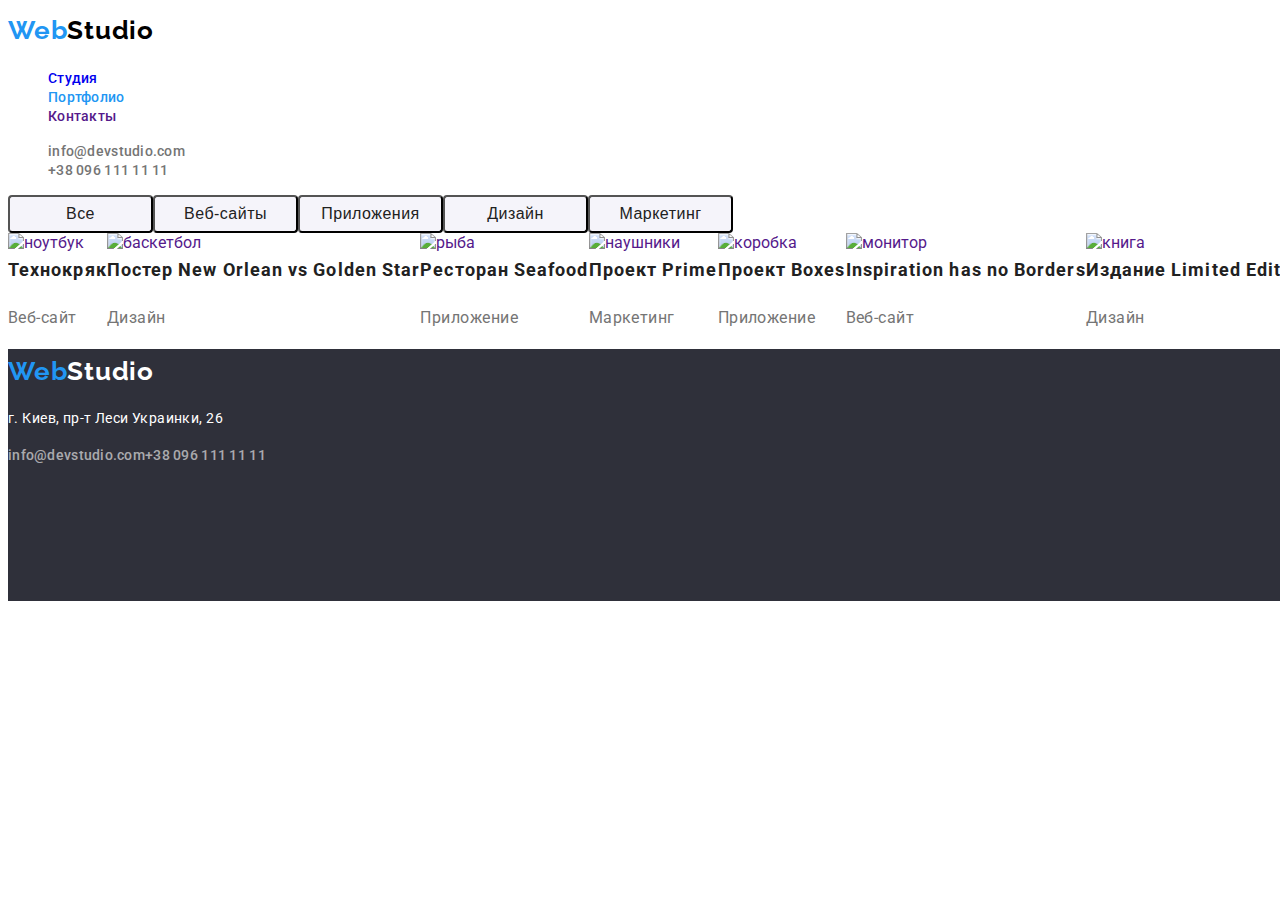
==== portfolio.html @ f9147936 "pravka" ====
<!DOCTYPE html>
<html lang="en">

<head>
    <meta charset="UTF-8">
    <meta http-equiv="X-UA-Compatible" content="IE=edge">
    <meta name="viewport" content="width=device-width, initial-scale=1.0">
    <title>Portfolio</title>
    <link rel="stylesheet" href="./css/styles.css">
    <link rel="preconnect" href="https://fonts.googleapis.com">
    <link rel="preconnect" href="https://fonts.gstatic.com" crossorigin>
    <link
        href="https://fonts.googleapis.com/css2?family=Raleway:wght@700&family=Roboto:wght@400;500;700;900&display=swap"
        rel="stylesheet">
</head>

<body>
    <header>
        <a href="./index.html" class="web">Web<span class="studia">Studio</span></a>
        <nav>
            <ol>
                <li>
                    <a href="./index.html" class="navigate">Студия</a>
                </li>
                <li>
                    <a href="./portfolio.html" class="navigate current">Портфолио</a>
                </li>
                <li>
                    <a href="" class="navigate">Контакты</a>
                </li>
            </ol>
        </nav>
        <ol>
            <li>
                <a href="mailto:info@devstudio.com" class="contacts">info@devstudio.com</a>
            </li>
            <li>
                <a href="tel:+380961111111" class="contacts">+38 096 111 11 11</a>
            </li>
        </ol>
    </header>
    <main>
        <section class="portfoio-filter">
            <ul>
                <li><button type="button" class="portfolio-button">Все</button></li>
                <li><button type="button" class="portfolio-button">Веб-сайты</button></li>
                <li><button type="button" class="portfolio-button">Приложения</button></li>
                <li><button type="button" class="portfolio-button">Дизайн</button></li>
                <li><button type="button" class="portfolio-button">Маркетинг</button></li>
            </ul>
            <ul>
                <li><a href="">
                        <img src="./images/port1.jpg" alt="ноутбук" width="370px" height="294px">
                        <h2 class="portfolio-heading">Технокряк</h2>
                        <p class="portfolio-paragraph">Веб-сайт</p>
                    </a>
                </li><a href="">
                    <img src="./images/port2.jpg" alt="баскетбол" width="370px" height="294px">
                    <h2 class="portfolio-heading">Постер New Orlean vs Golden Star</h2>
                    <p class="portfolio-paragraph">Дизайн</p>
                </a>
                <li>
                </li>
                <li><a href="">
                        <img src="./images/port3.jpg" alt="рыба" width="370px" height="294px">
                        <h2 class="portfolio-heading">Ресторан Seafood</h2>
                        <p class="portfolio-paragraph">Приложение</p>
                    </a>
                </li>
                <li><a href="">
                        <img src="./images/port4.jpg" alt="наушники" width="370px" height="294px">
                        <h2 class="portfolio-heading">Проект Prime</h2>
                        <p class="portfolio-paragraph">Маркетинг</p>
                    </a>
                </li>
                <li><a href="">
                        <img src="./images/port5.jpg" alt="коробка" width="370px" height="294px">
                        <h2 class="portfolio-heading">Проект Boxes</h2>
                        <p class="portfolio-paragraph">Приложение</p>
                    </a>
                </li>
                <li><a href="">
                        <img src="./images/port6.jpg" alt="монитор" width="370px" height="294px">
                        <h2 class="portfolio-heading">Inspiration has no Borders</h2>
                        <p class="portfolio-paragraph">Веб-сайт</p>
                    </a>
                </li>
                <li><a href="">
                        <img src="./images/port7.jpg" alt="книга" width="370px" height="294px">
                        <h2 class="portfolio-heading">Издание Limited Edition</h2>
                        <p class="portfolio-paragraph">Дизайн</p>
                    </a>
                </li>
                <li><a href="">
                        <img src="./images/port8.jpg" alt="этикетка" width="370px" height="294px">
                        <h2 class="portfolio-heading">Проект LAB</h2>
                        <p class="portfolio-paragraph">Маркетинг</p>
                    </a>
                </li>
                <li><a href="">
                        <img src="./images/port9.jpg" alt="набор текста" width="370px" height="294px">
                        <h2 class="portfolio-heading">Growing Business</h2>
                        <p class="portfolio-paragraph">Приложение</p>
                    </a>
                </li>

            </ul>
        </section>
    </main>
    <footer class="footer-section">
        <a href="./index.html" class="web">Web<span class="studio">Studio</span></a>
        <address>
            <p class="adress">г. Киев, пр-т Леси Украинки, 26</p>
            <ul>
                <li>
                    <a href="mailto:info@devstudio.com" class="contacts color">info@devstudio.com</a>
                </li>
                <li>
                    <a href="tel:+380961111111" class="contacts color">+38 096 111 11 11</a>
                </li>
            </ul>
        </address>
    </footer>
</body>

</html>
---- css/styles.css ----
:root {
  --pimary-text-color: #212121;
  --secondary-text-color: #757575;
  --white-color: #ffffff;
  --background-color: #2196f3;
  --background2-color: #2f303a;
  --background3-color: #f5f4fa;
}
body {
  font-family: "Roboto", sans-serif;
}
ul {
  display: flex;
  list-style: none;
  padding: 0;
  margin: 0;
}
li {
  list-style-type: none;
}
a {
  text-decoration: none;
  font-style: normal;
}
h2 {
  margin: 0;
}
h3 {
  margin: 0;
}

/* Заголовок */

.web {
  font-family: Raleway;
  font-weight: bold;
  font-size: 26px;
  line-height: 1.7;
  letter-spacing: 0.03em;
  color: var(--background-color);
}
.studia {
  color: black;
}
.current {
  color: #2196f3;
}
.navigate:focus,
.navigate:hover {
  color: var(--background-color);
}
.navigate {
  font-weight: 500;
  font-size: 14px;
  line-height: 1.1;
  letter-spacing: 0.02em;
}
.contacts:focus,
.contacts:hover {
  color: var(--background-color);
}
.contacts {
  font-weight: 500;
  font-size: 14px;
  line-height: 1.1;
  letter-spacing: 0.02em;
  color: var(--secondary-text-color);
}
/* Заголовок */

.main {
  text-align: center;
  margin: 0;
  width: 1600px;
  height: 600px;
  left: 0px;
  top: 80px;
  background: var(--background2-color);
}
.main-text {
  padding-top: 200px;
  margin: auto;
  width: 696px;
  font-weight: 900;
  font-size: 44px;
  line-height: 1.3;
  text-align: center;
  letter-spacing: 0.06em;
  text-transform: uppercase;
  color: var(--white-color);
}
.main-button:focus,
.main-button:hover {
  background: #188ce8;
}
.main-button {
  margin-top: 30px;
  cursor: pointer;
  font-family: Roboto;
  font-weight: bold;
  font-size: 16px;
  letter-spacing: 0.06em;
  width: 200px;
  height: 50px;
  color: var(--white-color);
  background: var(--background-color);
  box-shadow: 0px 4px 4px rgba(0, 0, 0, 0.15);
  border-radius: 4px;
}

/* Качества */
.description {
  width: 1600px;
}
.heading {
  margin-top: 94px;
  margin-bottom: 10px;
  font-size: 14px;
  letter-spacing: 0.03em;
  text-transform: uppercase;
  color: var(--pimary-text-color);
}
.paragrafh {
  font-size: 14px;
  line-height: 1.8;
  letter-spacing: 0.03em;
  color: var(--secondary-text-color);
}

/* Чем занимаемся */

.work-section {
  width: 1600px;
}
.work-heading {
  margin-bottom: 50px;
  font-size: 36px;
  line-height: 1.16;
  text-align: center;
  letter-spacing: 0.03em;
  color: var(--pimary-text-color);
}

/* Команда */

.team-section {
  width: 1600px;
  height: 648px;
  background: var(--background3-color);
}
.participants {
  font-weight: 500;
  font-size: 16px;
  line-height: 1.1;
  text-align: center;
  letter-spacing: 0.03em;
  color: var(--pimary-text-color);
}

.team-paragraph {
  font-size: 16px;
  line-height: 1.1;
  text-align: center;
  letter-spacing: 0.03em;
  color: var(--secondary-text-color);
}

/* Подвал */

.footer-section {
  width: 1600px;
  height: 252px;
  left: 0px;
  top: 2097px;
  background: var(--background2-color);
}
.studio {
  color: var(--white-color);
}
.adress {
  font-style: normal;
  font-size: 14px;
  line-height: 1.7;
  letter-spacing: 0.03em;
  color: var(--white-color);
}

.color {
  color: rgba(255, 255, 255, 0.6);
}
/* Портфолио */

.portfoio-filter {
  width: 1600px;
  margin: auto;
}
.portfolio-button:hover,
.portfolio-button:focus {
  color: var(--white-color);
  background: var(--background-color);
}
.portfolio-button {
  font-size: 16px;
  line-height: 1.6;
  text-align: center;
  letter-spacing: 0.03em;
  color: var(--pimary-text-color);
  cursor: pointer;
  width: 145px;
  height: 38px;
  background: var(--background3-color);
  border-radius: 4px;
}
.portfolio-heading {
  font-size: 18px;
  line-height: 2;
  letter-spacing: 0.06em;
  color: var(--pimary-text-color);
}
.portfolio-paragraph {
  font-size: 16px;
  line-height: 1.8;
  letter-spacing: 0.03em;
  color: var(--secondary-text-color);
}
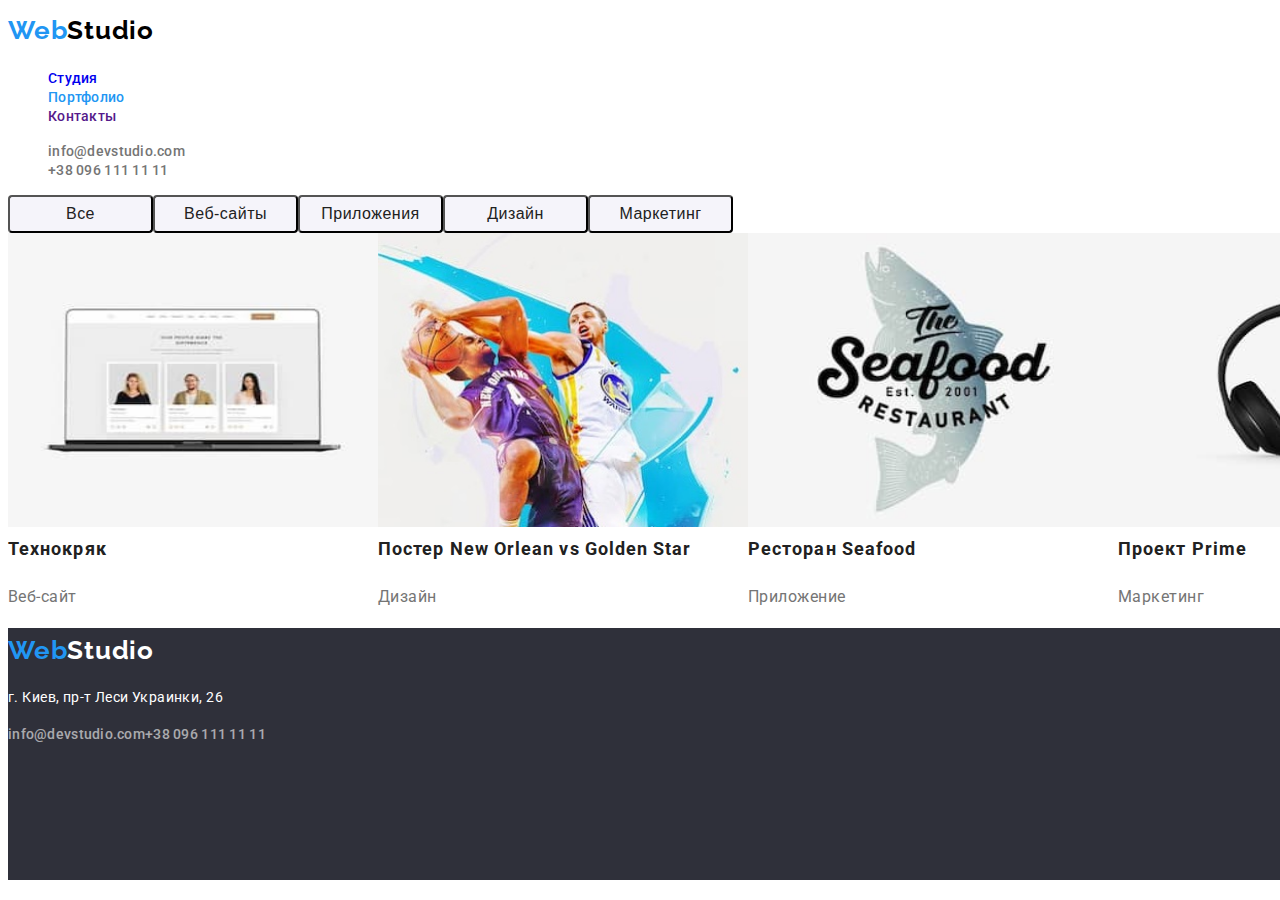
==== commit e8ad820f: "pravka" ====
--- a/portfolio.html
+++ b/portfolio.html
@@ -50,55 +50,55 @@
             </ul>
             <ul>
                 <li><a href="">
-                        <img src="./images/port1.jpg" alt="ноутбук" width="370px" height="294px">
+                        <img src="./images/notebook.jpg" alt="ноутбук" width="370px" height="294px">
                         <h2 class="portfolio-heading">Технокряк</h2>
                         <p class="portfolio-paragraph">Веб-сайт</p>
                     </a>
                 </li><a href="">
-                    <img src="./images/port2.jpg" alt="баскетбол" width="370px" height="294px">
+                    <img src="./images/basketball2.jpg" alt="баскетбол" width="370px" height="294px">
                     <h2 class="portfolio-heading">Постер New Orlean vs Golden Star</h2>
                     <p class="portfolio-paragraph">Дизайн</p>
                 </a>
                 <li>
                 </li>
                 <li><a href="">
-                        <img src="./images/port3.jpg" alt="рыба" width="370px" height="294px">
+                        <img src="./images/fish.jpg" alt="рыба" width="370px" height="294px">
                         <h2 class="portfolio-heading">Ресторан Seafood</h2>
                         <p class="portfolio-paragraph">Приложение</p>
                     </a>
                 </li>
                 <li><a href="">
-                        <img src="./images/port4.jpg" alt="наушники" width="370px" height="294px">
+                        <img src="./images/headphones.jpg" alt="наушники" width="370px" height="294px">
                         <h2 class="portfolio-heading">Проект Prime</h2>
                         <p class="portfolio-paragraph">Маркетинг</p>
                     </a>
                 </li>
                 <li><a href="">
-                        <img src="./images/port5.jpg" alt="коробка" width="370px" height="294px">
+                        <img src="./images/boxes.jpg" alt="коробки" width="370px" height="294px">
                         <h2 class="portfolio-heading">Проект Boxes</h2>
                         <p class="portfolio-paragraph">Приложение</p>
                     </a>
                 </li>
                 <li><a href="">
-                        <img src="./images/port6.jpg" alt="монитор" width="370px" height="294px">
+                        <img src="./images/monitor.jpg" alt="монитор" width="370px" height="294px">
                         <h2 class="portfolio-heading">Inspiration has no Borders</h2>
                         <p class="portfolio-paragraph">Веб-сайт</p>
                     </a>
                 </li>
                 <li><a href="">
-                        <img src="./images/port7.jpg" alt="книга" width="370px" height="294px">
+                        <img src="./images/book.jpg" alt="книга" width="370px" height="294px">
                         <h2 class="portfolio-heading">Издание Limited Edition</h2>
                         <p class="portfolio-paragraph">Дизайн</p>
                     </a>
                 </li>
                 <li><a href="">
-                        <img src="./images/port8.jpg" alt="этикетка" width="370px" height="294px">
+                        <img src="./images/tag.jpg" alt="этикетка" width="370px" height="294px">
                         <h2 class="portfolio-heading">Проект LAB</h2>
                         <p class="portfolio-paragraph">Маркетинг</p>
                     </a>
                 </li>
                 <li><a href="">
-                        <img src="./images/port9.jpg" alt="набор текста" width="370px" height="294px">
+                        <img src="./images/worknotebook.jpg" alt="набор текста" width="370px" height="294px">
                         <h2 class="portfolio-heading">Growing Business</h2>
                         <p class="portfolio-paragraph">Приложение</p>
                     </a>
--- a/css/styles.css
+++ b/css/styles.css
@@ -201,7 +201,7 @@
 }
 .portfolio-button {
   font-size: 16px;
-  line-height: 1.6;
+  line-height: 26px;
   text-align: center;
   letter-spacing: 0.03em;
   color: var(--pimary-text-color);
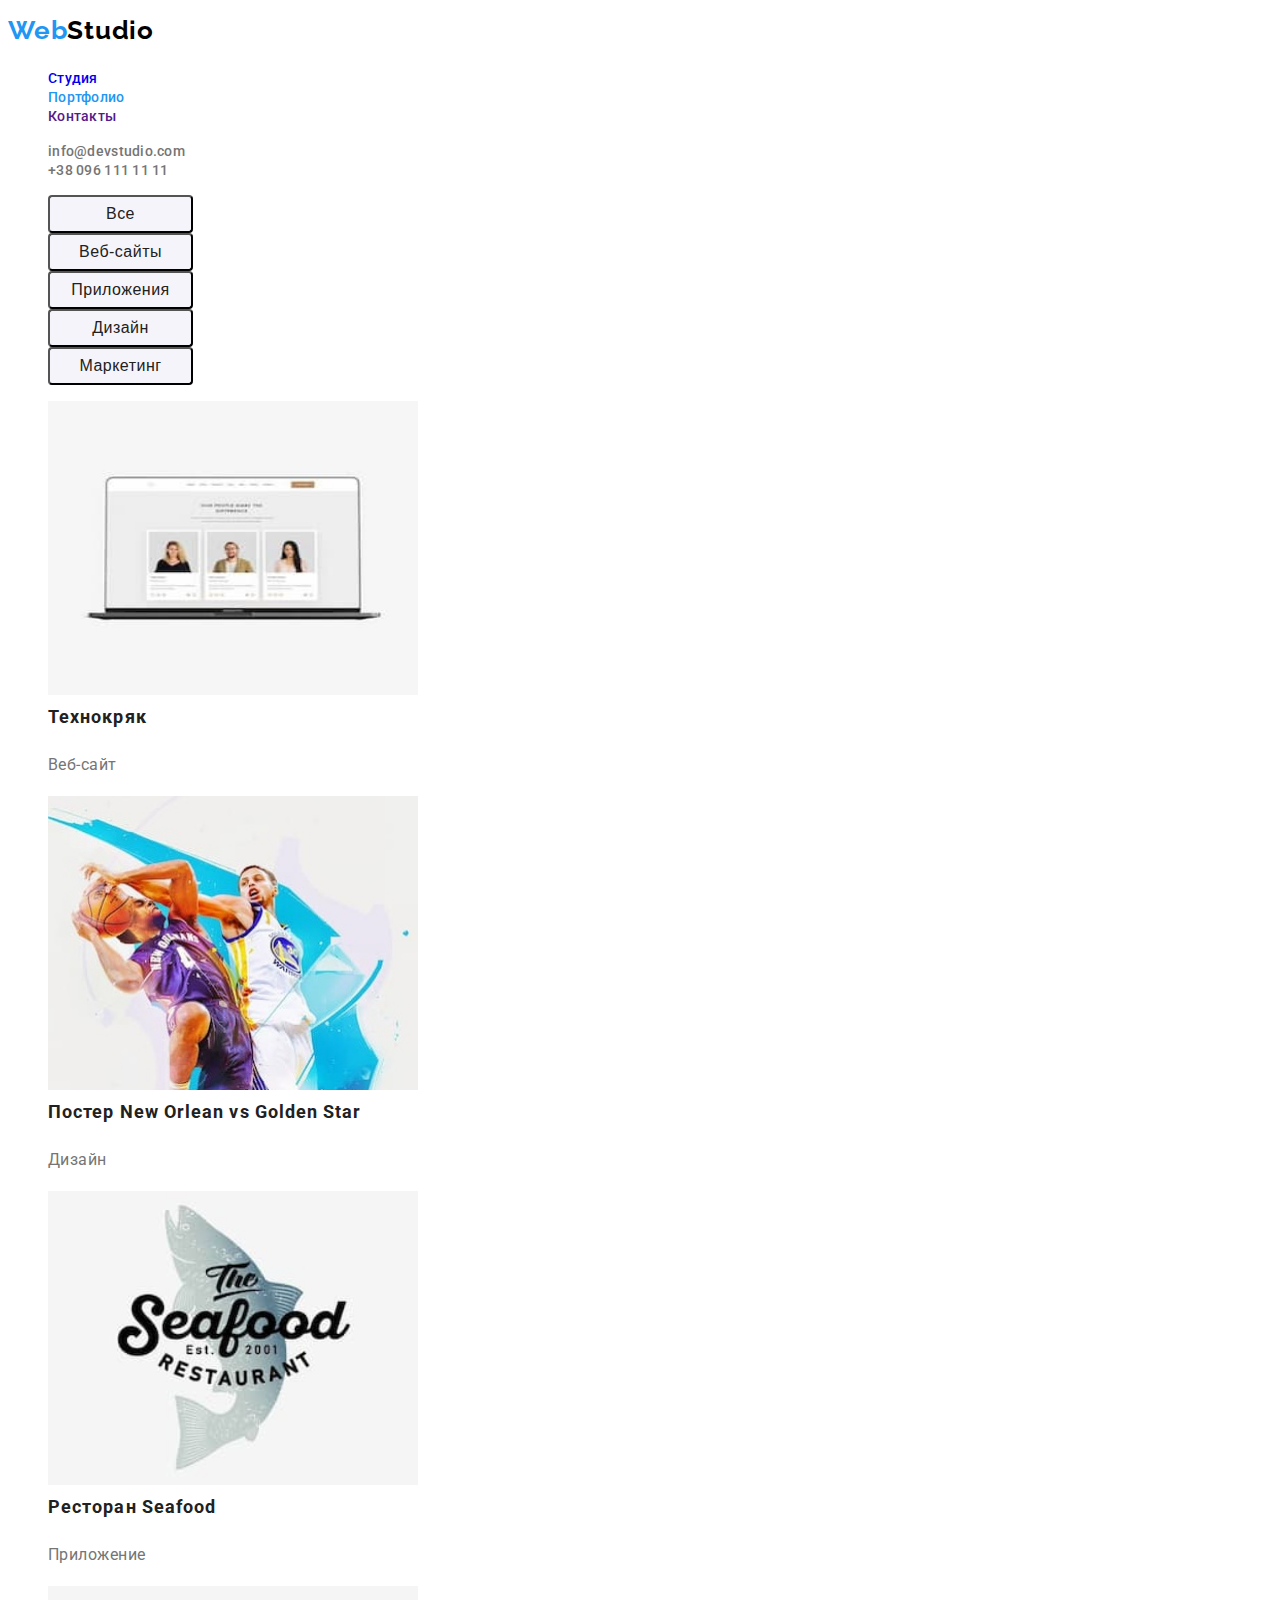
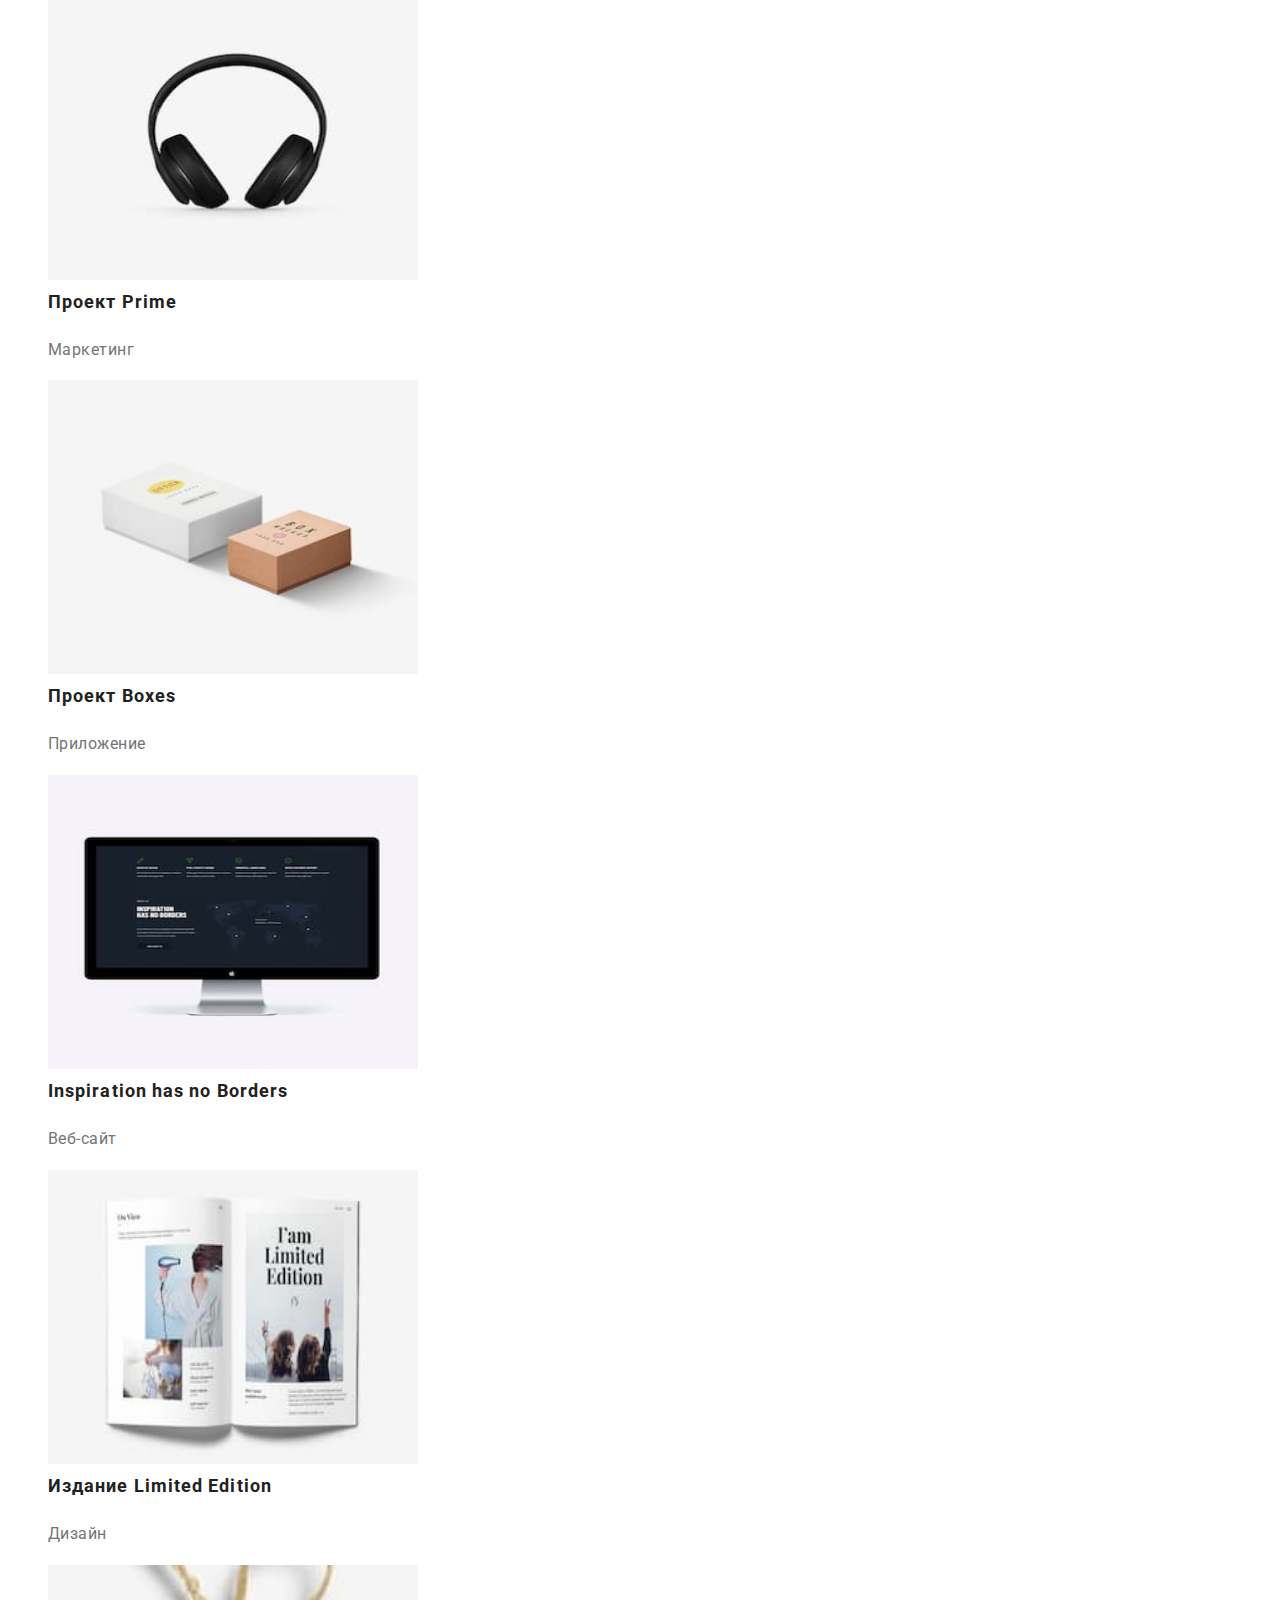
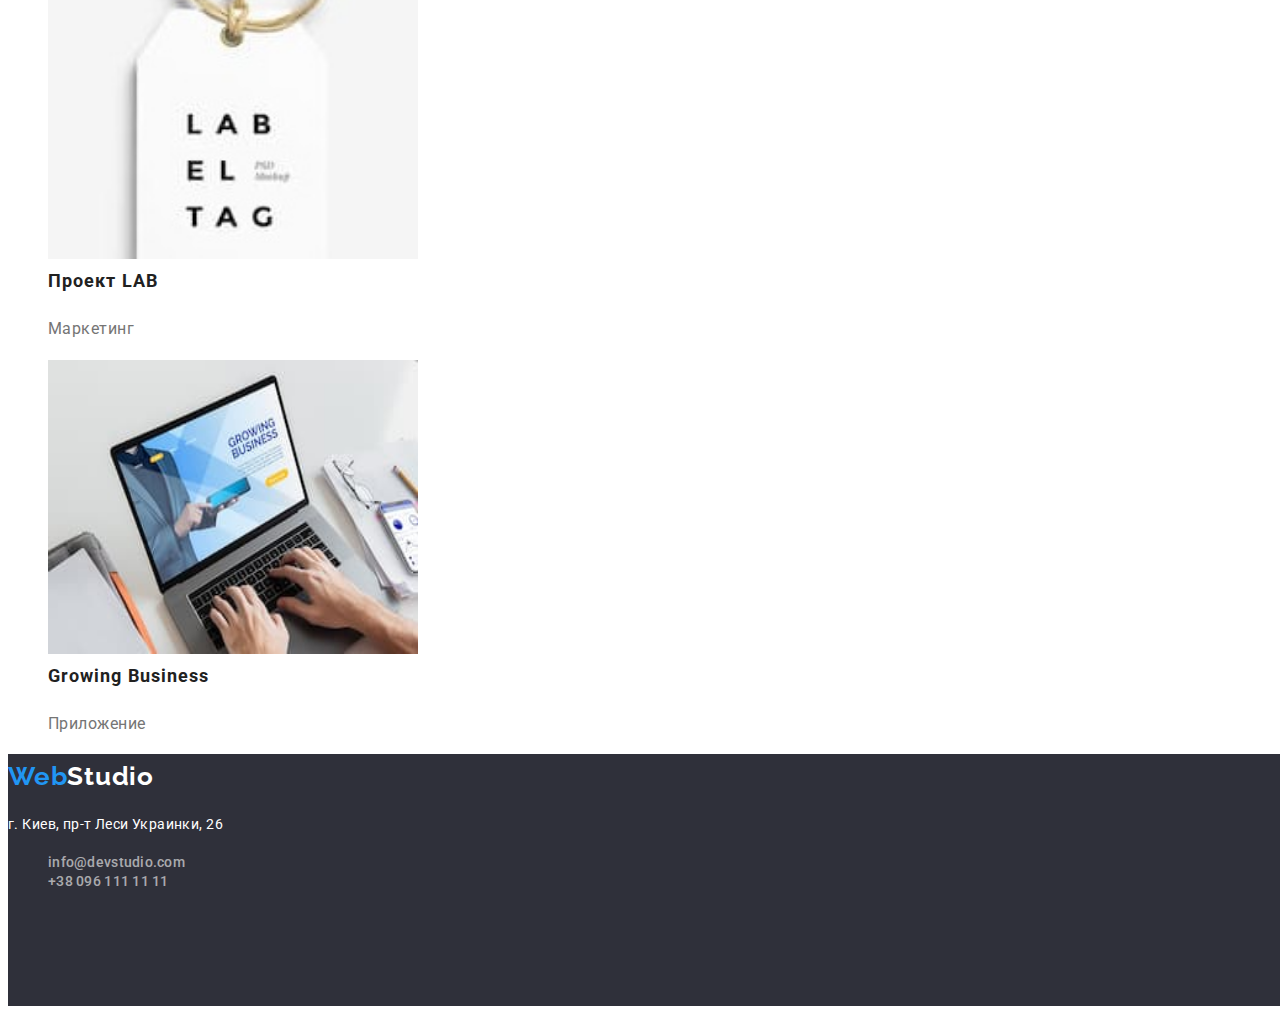
==== commit 4e78c275: "pravka" ====
--- a/portfolio.html
+++ b/portfolio.html
@@ -41,14 +41,14 @@
     </header>
     <main>
         <section class="portfoio-filter">
-            <ul>
+            <ol>
                 <li><button type="button" class="portfolio-button">Все</button></li>
                 <li><button type="button" class="portfolio-button">Веб-сайты</button></li>
                 <li><button type="button" class="portfolio-button">Приложения</button></li>
                 <li><button type="button" class="portfolio-button">Дизайн</button></li>
                 <li><button type="button" class="portfolio-button">Маркетинг</button></li>
-            </ul>
-            <ul>
+            </ol>
+            <ol>
                 <li><a href="">
                         <img src="./images/notebook.jpg" alt="ноутбук" width="370px" height="294px">
                         <h2 class="portfolio-heading">Технокряк</h2>
@@ -104,21 +104,21 @@
                     </a>
                 </li>
 
-            </ul>
+            </ol>
         </section>
     </main>
     <footer class="footer-section">
         <a href="./index.html" class="web">Web<span class="studio">Studio</span></a>
         <address>
             <p class="adress">г. Киев, пр-т Леси Украинки, 26</p>
-            <ul>
+            <ol>
                 <li>
                     <a href="mailto:info@devstudio.com" class="contacts color">info@devstudio.com</a>
                 </li>
                 <li>
                     <a href="tel:+380961111111" class="contacts color">+38 096 111 11 11</a>
                 </li>
-            </ul>
+            </ol>
         </address>
     </footer>
 </body>
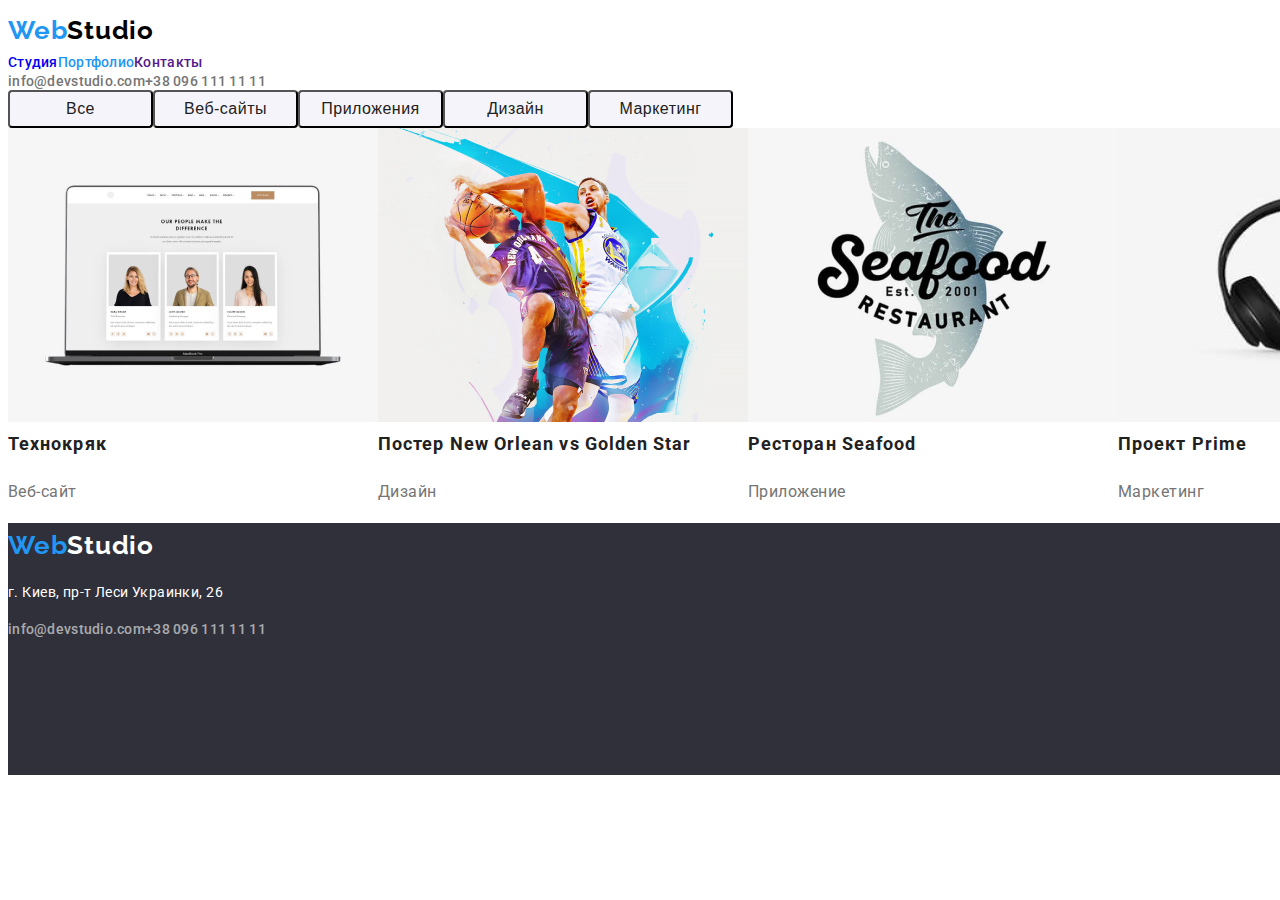
==== commit 07329689: "pravka" ====
--- a/portfolio.html
+++ b/portfolio.html
@@ -18,7 +18,7 @@
     <header>
         <a href="./index.html" class="web">Web<span class="studia">Studio</span></a>
         <nav>
-            <ol>
+            <ul>
                 <li>
                     <a href="./index.html" class="navigate">Студия</a>
                 </li>
@@ -28,27 +28,27 @@
                 <li>
                     <a href="" class="navigate">Контакты</a>
                 </li>
-            </ol>
+            </ul>
         </nav>
-        <ol>
+        <ul>
             <li>
                 <a href="mailto:info@devstudio.com" class="contacts">info@devstudio.com</a>
             </li>
             <li>
                 <a href="tel:+380961111111" class="contacts">+38 096 111 11 11</a>
             </li>
-        </ol>
+        </ul>
     </header>
     <main>
         <section class="portfoio-filter">
-            <ol>
+            <ul>
                 <li><button type="button" class="portfolio-button">Все</button></li>
                 <li><button type="button" class="portfolio-button">Веб-сайты</button></li>
                 <li><button type="button" class="portfolio-button">Приложения</button></li>
                 <li><button type="button" class="portfolio-button">Дизайн</button></li>
                 <li><button type="button" class="portfolio-button">Маркетинг</button></li>
-            </ol>
-            <ol>
+            </ul>
+            <ul>
                 <li><a href="">
                         <img src="./images/notebook.jpg" alt="ноутбук" width="370px" height="294px">
                         <h2 class="portfolio-heading">Технокряк</h2>
@@ -104,21 +104,21 @@
                     </a>
                 </li>
 
-            </ol>
+            </ul>
         </section>
     </main>
     <footer class="footer-section">
         <a href="./index.html" class="web">Web<span class="studio">Studio</span></a>
         <address>
             <p class="adress">г. Киев, пр-т Леси Украинки, 26</p>
-            <ol>
+            <ul>
                 <li>
                     <a href="mailto:info@devstudio.com" class="contacts color">info@devstudio.com</a>
                 </li>
                 <li>
                     <a href="tel:+380961111111" class="contacts color">+38 096 111 11 11</a>
                 </li>
-            </ol>
+            </ul>
         </address>
     </footer>
 </body>
